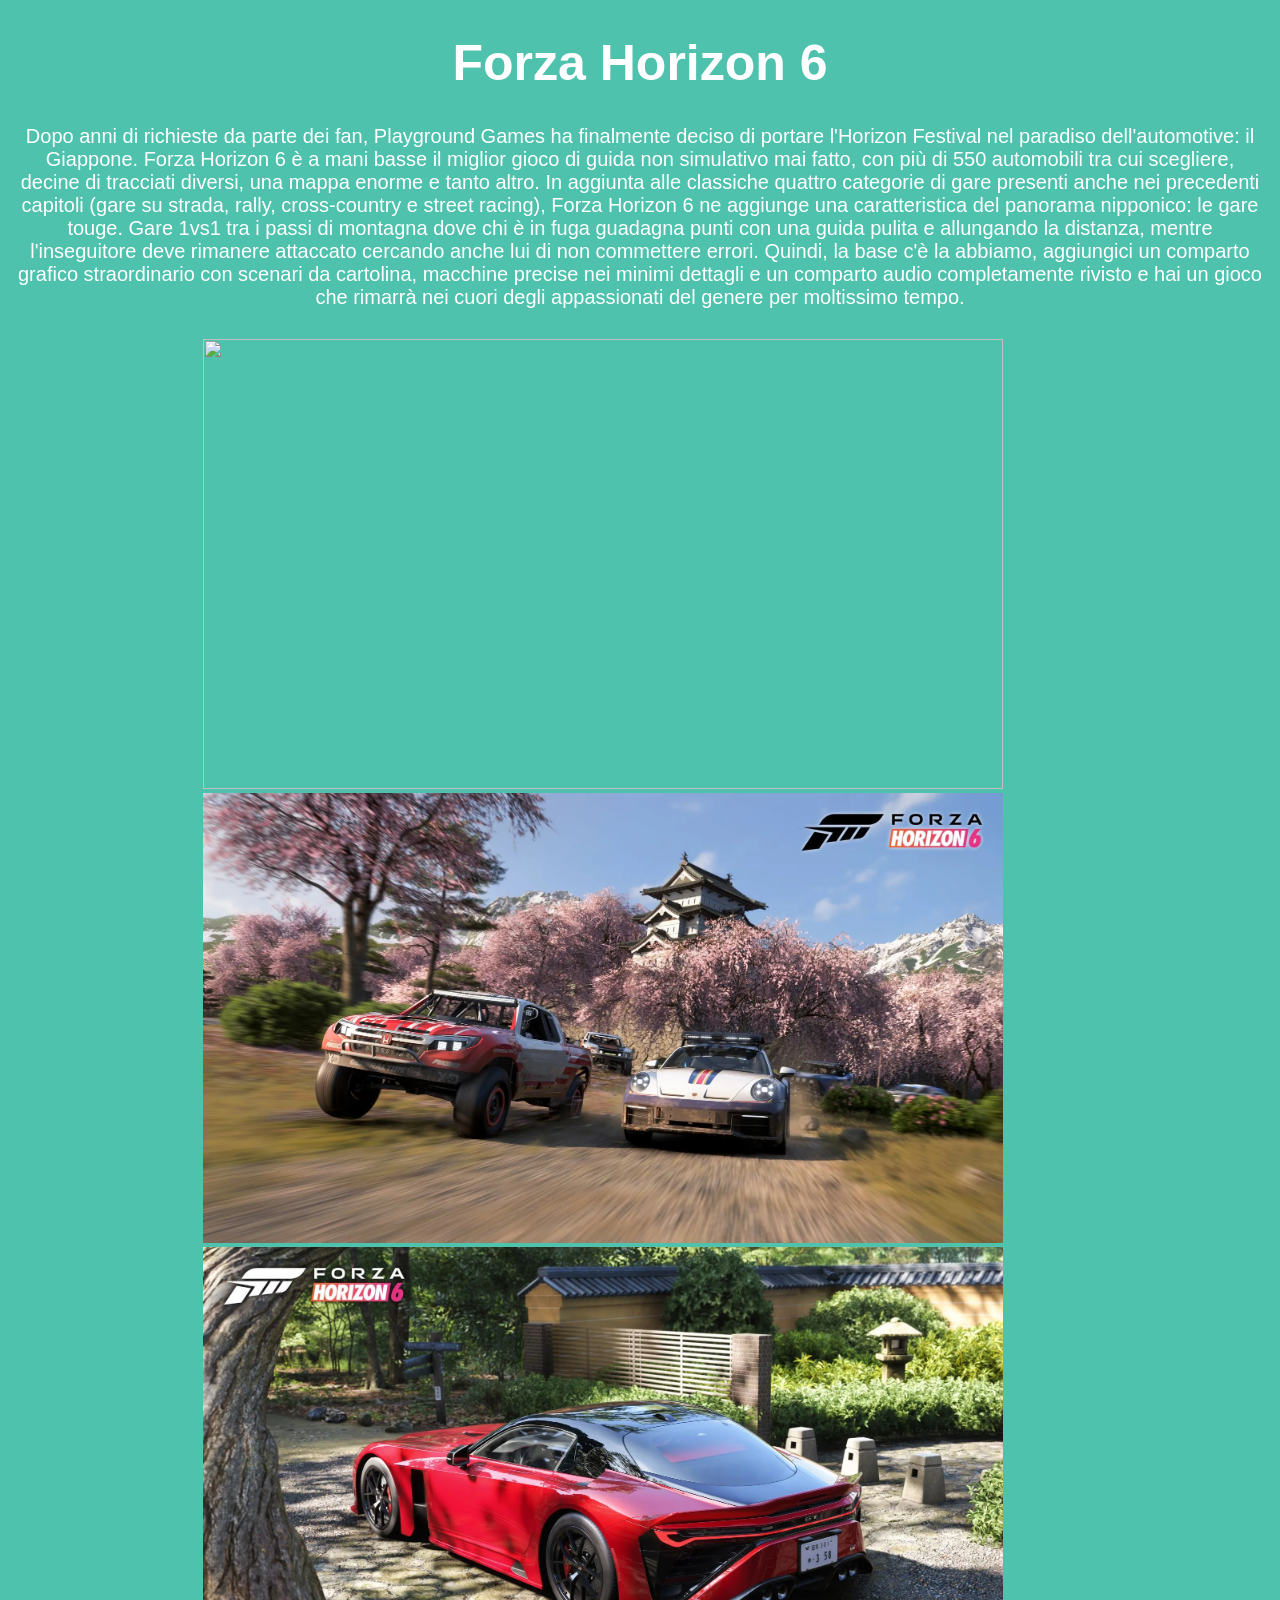
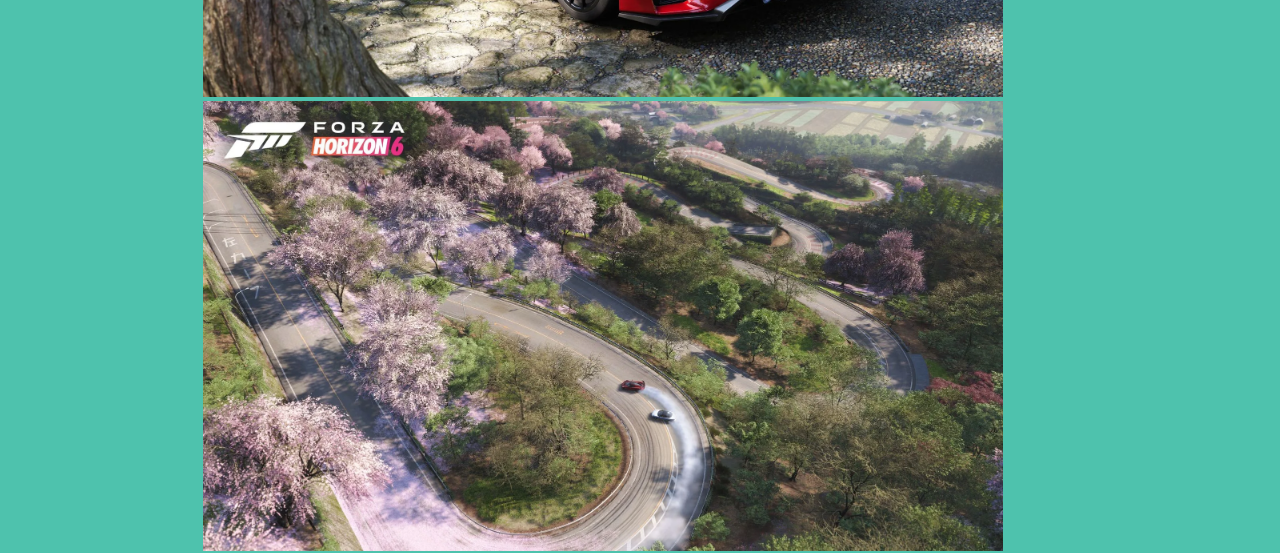
==== ForzaHorizon6/index.html @ adc7a367 "Add files via upload" ====
<!DOCTYPE html>
<html>
<head>
	<title>Forza Horizon 6</title>
	<link href="/stile.css" rel="stylesheet" type="text/css">
	<style> body{background-color:#4ec2ad;}</style>
	<script type="text/javascript" id="cookiebanner" src="https://cdn.jsdelivr.net/gh/dobarkod/cookie-banner@1.2.2/dist/cookiebanner.min.js"></script>
</head>

<body>
	<div class=forza>
	<h1> Forza Horizon 6</h1>
	<p> Dopo anni di richieste da parte dei fan, Playground Games ha finalmente deciso di portare l'Horizon Festival nel paradiso dell'automotive: il Giappone. Forza Horizon 6 è a mani basse il miglior gioco di guida non simulativo mai fatto, con più di 550 automobili tra cui scegliere, decine di tracciati diversi, una mappa enorme e tanto altro. In aggiunta alle classiche quattro categorie di gare presenti anche nei precedenti capitoli (gare su strada, rally, cross-country e street racing), Forza Horizon 6 ne aggiunge una caratteristica del panorama nipponico: le gare touge. Gare 1vs1 tra i passi di montagna dove chi è in fuga guadagna punti con una guida pulita e allungando la distanza, mentre l'inseguitore deve rimanere attaccato cercando anche lui di non commettere errori.
	Quindi, la base c'è la abbiamo, aggiungici un comparto grafico straordinario con scenari da cartolina, macchine precise nei minimi dettagli e un comparto audio completamente rivisto e hai un gioco che rimarrà nei cuori degli appassionati del genere per moltissimo tempo.</p>
	</div>
	<img src="https://www.smartworld.it/images/2026/01/22/forza-horizon-6-uscita-3-_1200x675.jpg" class="imgrettangolari imgsopra"></img>
	<img src="massive_Forza_Horizon6_Launch_03_Hirosaki_Castle_16x9_WM_405a5941e3.jpg" class="imgrettangolari imgsopra"></img>
	<img src="massive_Forza_Horizon6_Preview_10_Cover_Car_Temple_16x9_WM_56ced824f9.jpg" class="imgrettangolari imgsopra"></img>
	<img src="massive_Forza_Horizon6_Pre_Order_05_Touge_16x9_WM_8269eed50a.jpg" class="imgrettangolari imgsopra"></img>
</body>
</html>
---- stile.css ----
img{margin-right: 30px;
	margin-left: 30px;}
h1{font-size: 50px;}
h2{font-size: 30px;}
p{font-size: 20px;
	margin-right: 10px;
	margin-left: 10px}
.imgsopra{	position: relative;
	top: 10px;
	left: 165px;}
.imgsotto{position: relative;
	top: 20px;
	left: 425px;}
.imgGTA{position: relative;
	top: 480px;
	right: 520px;}
.homepage{color:white;text-align:center;font-family: "Verdana", sans-serif;}
.residentevil{color:#f4f4f4;text-align:center;font-family: "Courier New", monospace;}
.zelda{color:#fae6b6;text-align:center;font-family: "Verdana", sans-serif;}
.starwars{color:#272624;text-align:center;font-family: "Verdana", sans-serif;}
.forza{color:white;text-align:center;font-family: "Verdana", sans-serif;}
.gta{color:#e0d9ff;text-align:center;font-family: "Verdana", sans-serif;}
.pragmata{text-align:center;font-family: "Verdana", sans-serif;}
.imgquadrate{width:450px;height:450px;}
.imgrettangolari{width:800px;height:450px;}
.imgZelda1998{width:600px;height:450px;}
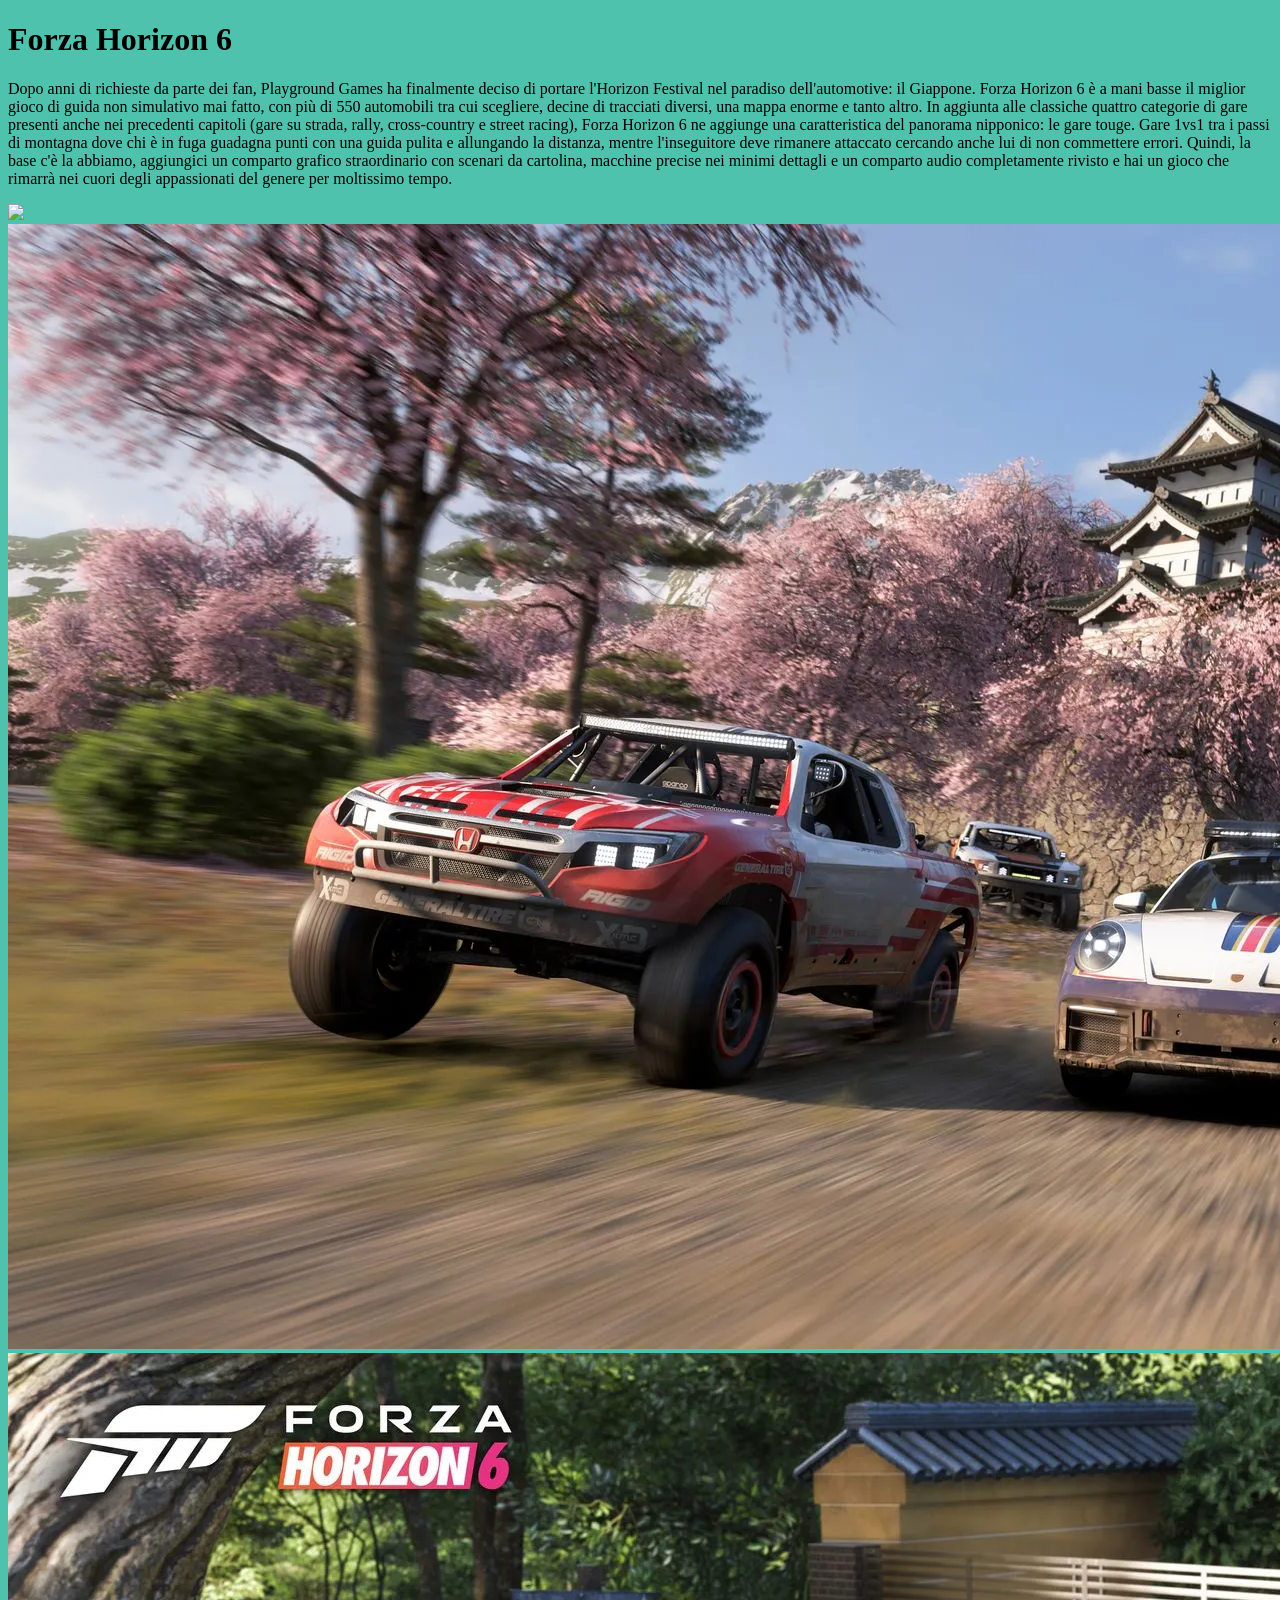
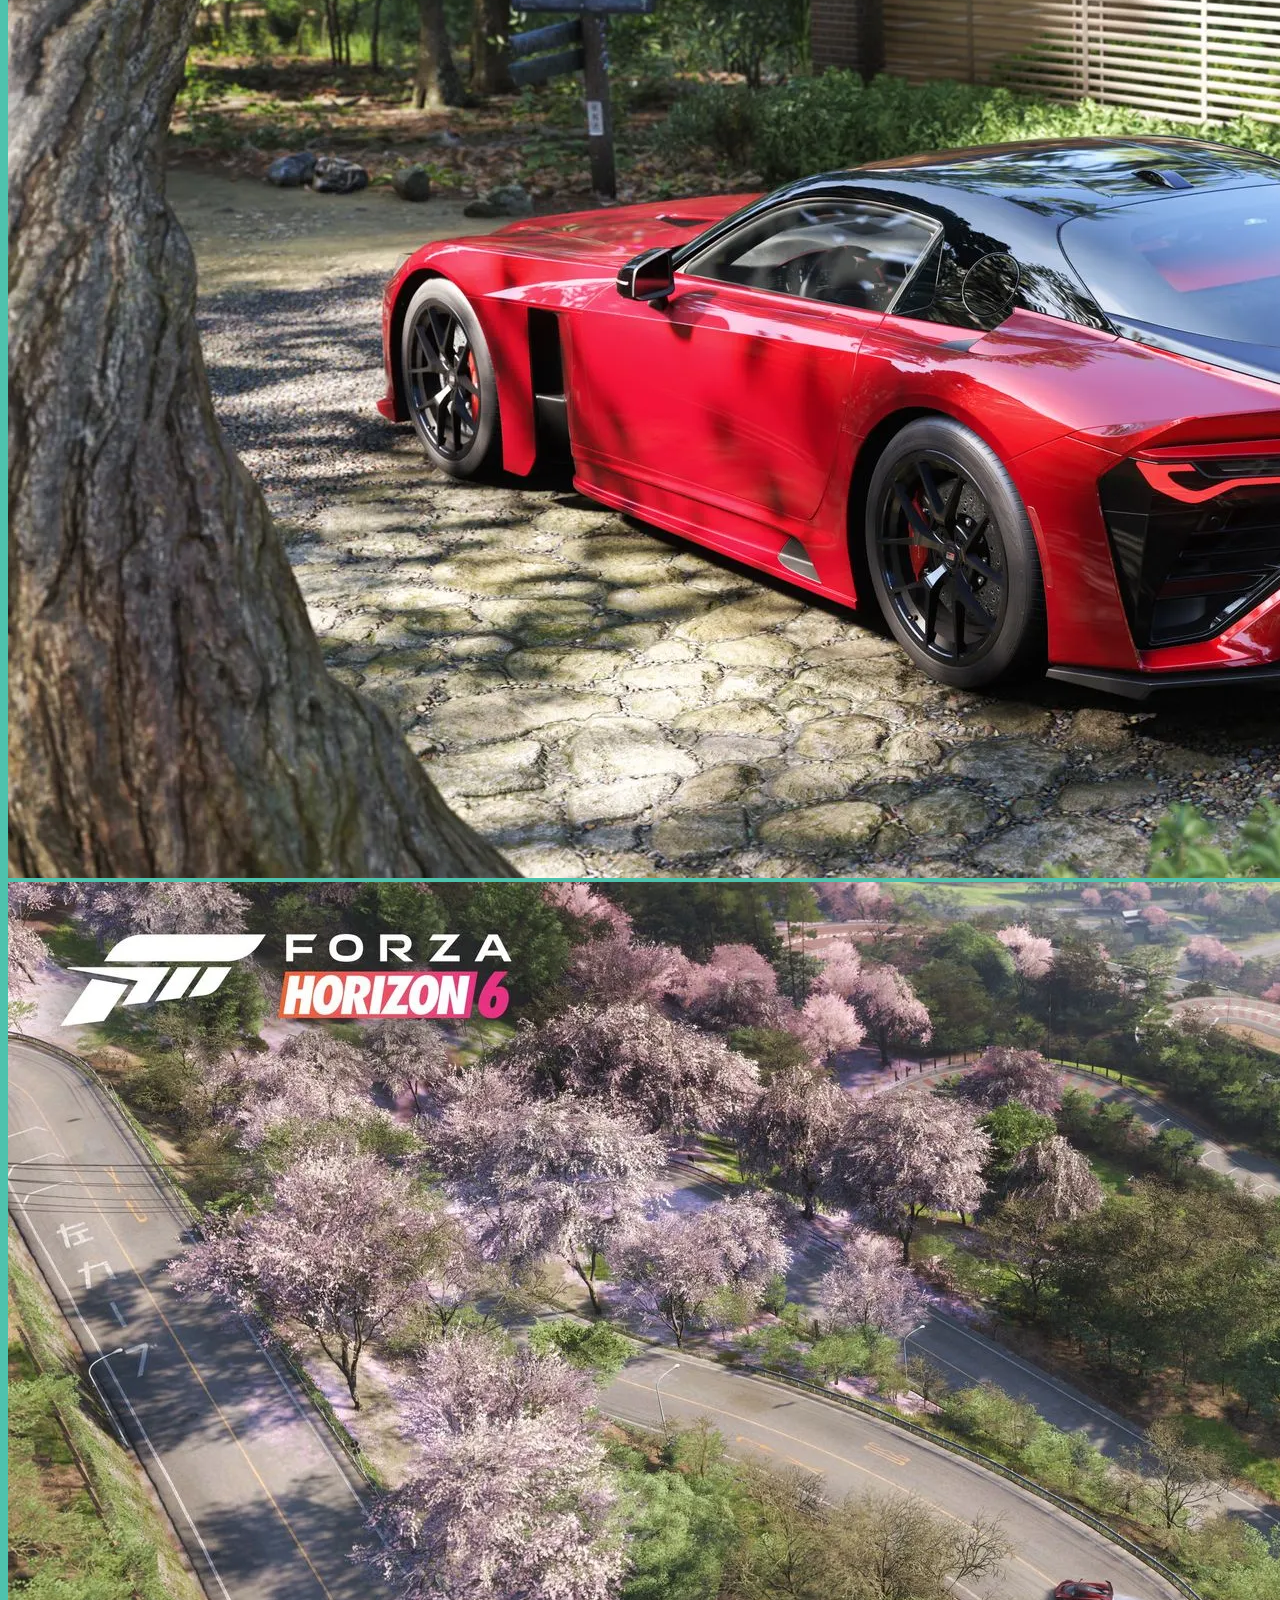
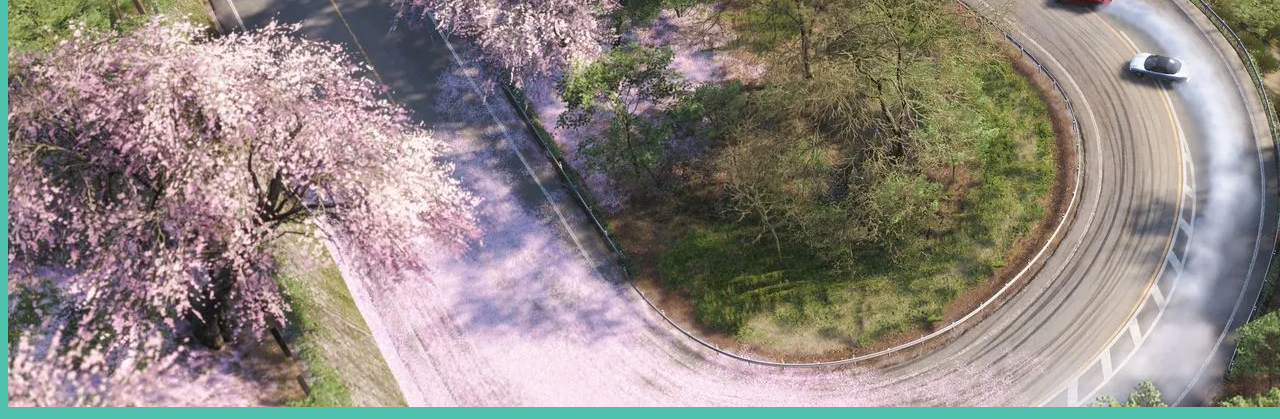
==== commit d0446d33: "Update index.html" ====
--- a/ForzaHorizon6/index.html
+++ b/ForzaHorizon6/index.html
@@ -2,7 +2,7 @@
 <html>
 <head>
 	<title>Forza Horizon 6</title>
-	<link href="/stile.css" rel="stylesheet" type="text/css">
+	<link href="/TopVideogiochi2026/stile.css" rel="stylesheet" type="text/css">
 	<style> body{background-color:#4ec2ad;}</style>
 	<script type="text/javascript" id="cookiebanner" src="https://cdn.jsdelivr.net/gh/dobarkod/cookie-banner@1.2.2/dist/cookiebanner.min.js"></script>
 </head>
@@ -18,4 +18,4 @@
 	<img src="massive_Forza_Horizon6_Preview_10_Cover_Car_Temple_16x9_WM_56ced824f9.jpg" class="imgrettangolari imgsopra"></img>
 	<img src="massive_Forza_Horizon6_Pre_Order_05_Touge_16x9_WM_8269eed50a.jpg" class="imgrettangolari imgsopra"></img>
 </body>
-</html>+</html>
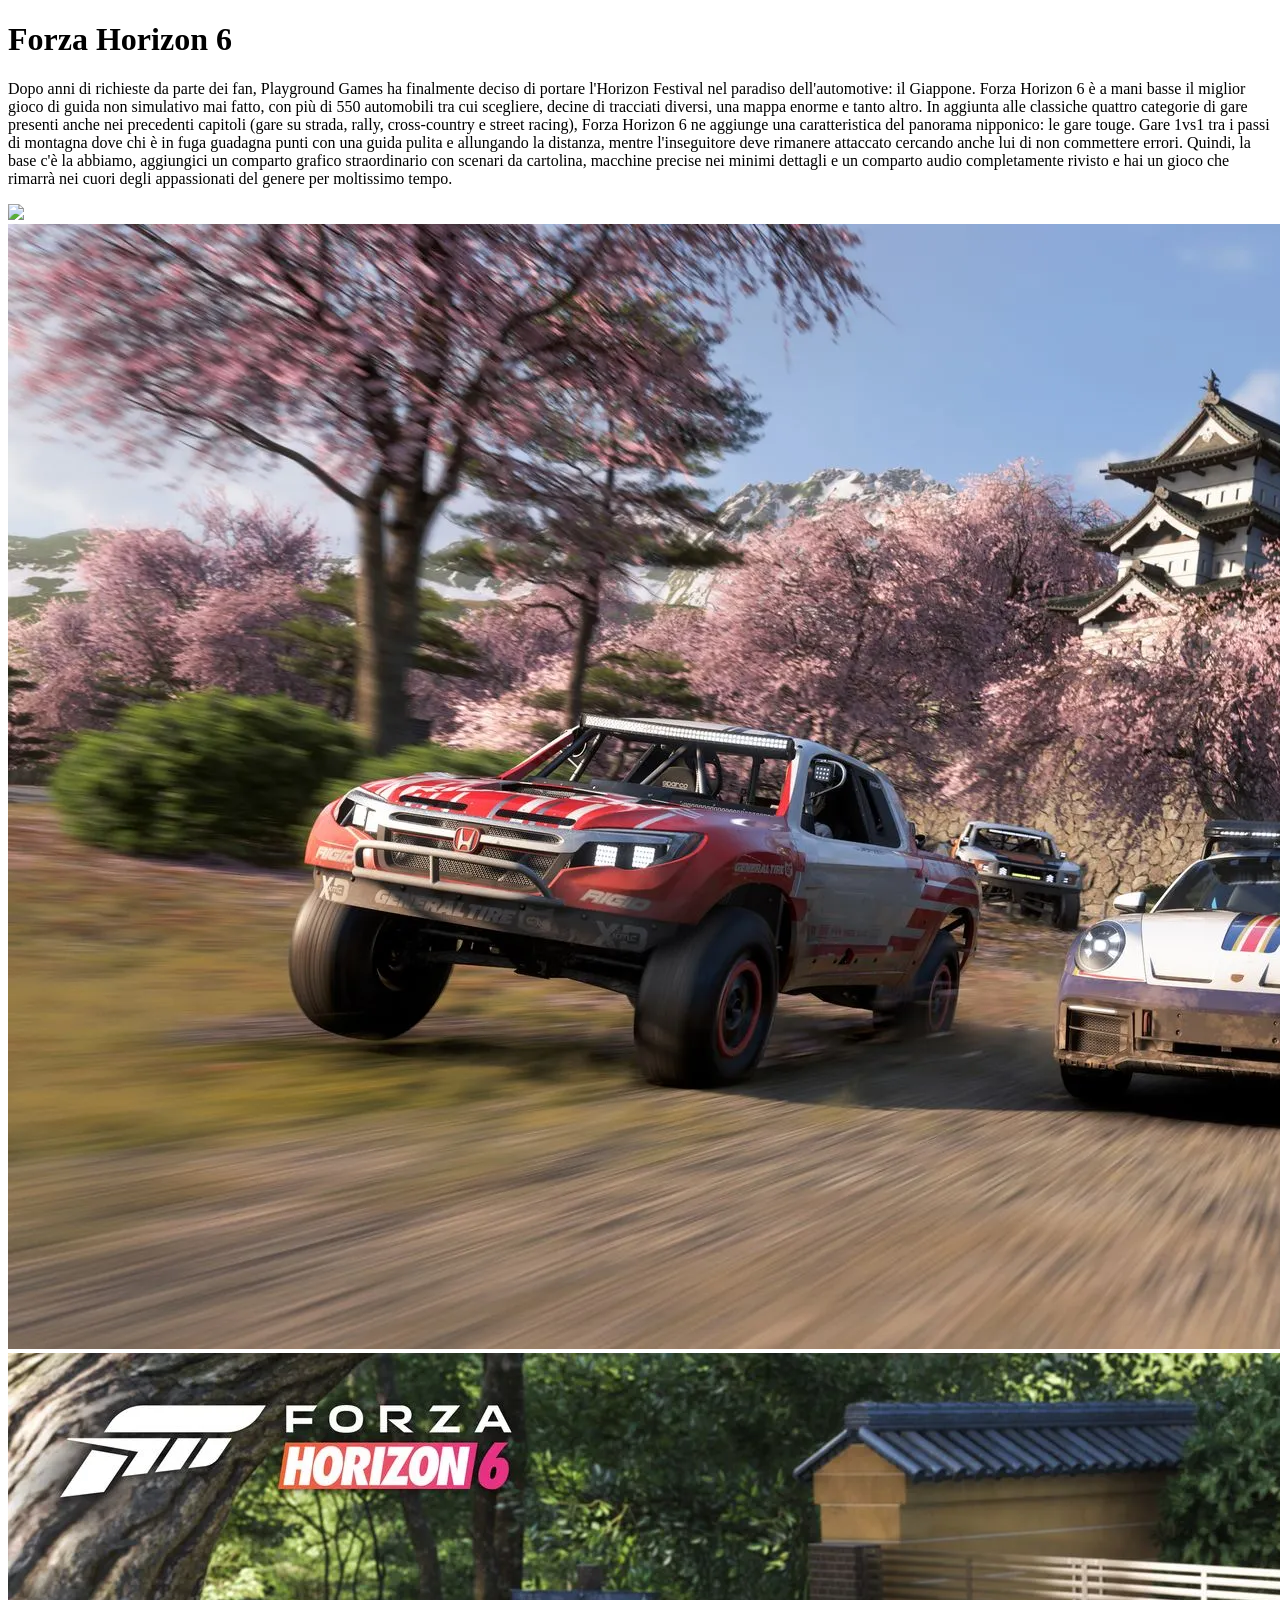
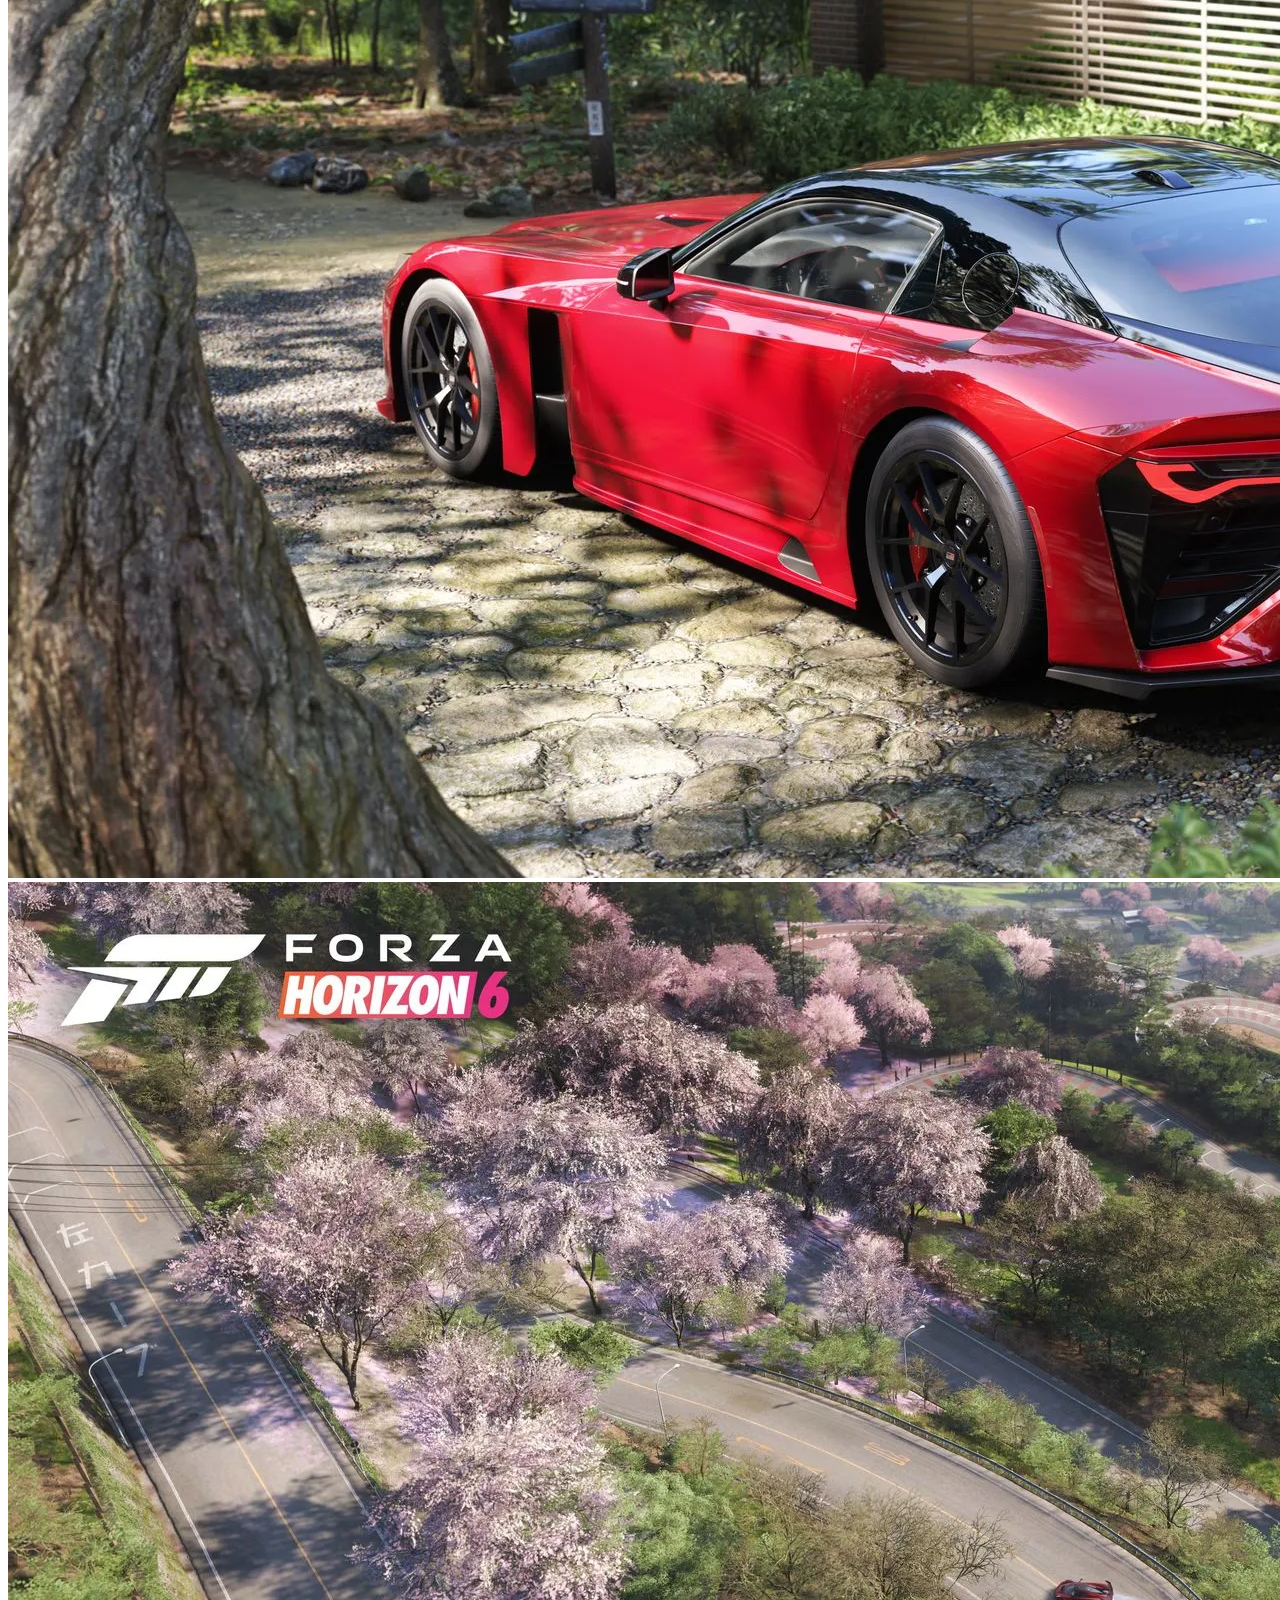
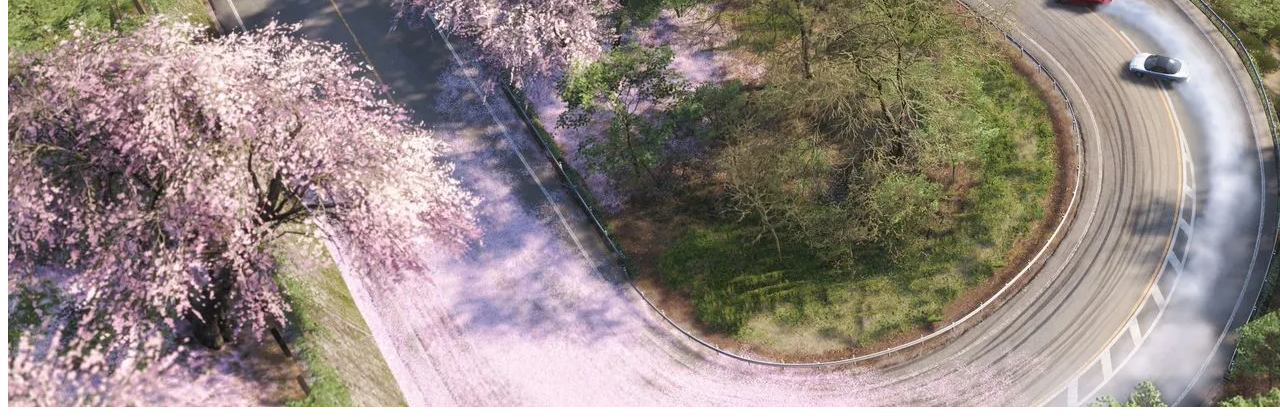
==== commit de13107d: "Update index.html ForzaHorizon6" ====
--- a/ForzaHorizon6/index.html
+++ b/ForzaHorizon6/index.html
@@ -3,19 +3,18 @@
 <head>
 	<title>Forza Horizon 6</title>
 	<link href="/TopVideogiochi2026/stile.css" rel="stylesheet" type="text/css">
-	<style> body{background-color:#4ec2ad;}</style>
 	<script type="text/javascript" id="cookiebanner" src="https://cdn.jsdelivr.net/gh/dobarkod/cookie-banner@1.2.2/dist/cookiebanner.min.js"></script>
 </head>
 
-<body>
+<body class=forzaBG>
 	<div class=forza>
 	<h1> Forza Horizon 6</h1>
 	<p> Dopo anni di richieste da parte dei fan, Playground Games ha finalmente deciso di portare l'Horizon Festival nel paradiso dell'automotive: il Giappone. Forza Horizon 6 è a mani basse il miglior gioco di guida non simulativo mai fatto, con più di 550 automobili tra cui scegliere, decine di tracciati diversi, una mappa enorme e tanto altro. In aggiunta alle classiche quattro categorie di gare presenti anche nei precedenti capitoli (gare su strada, rally, cross-country e street racing), Forza Horizon 6 ne aggiunge una caratteristica del panorama nipponico: le gare touge. Gare 1vs1 tra i passi di montagna dove chi è in fuga guadagna punti con una guida pulita e allungando la distanza, mentre l'inseguitore deve rimanere attaccato cercando anche lui di non commettere errori.
 	Quindi, la base c'è la abbiamo, aggiungici un comparto grafico straordinario con scenari da cartolina, macchine precise nei minimi dettagli e un comparto audio completamente rivisto e hai un gioco che rimarrà nei cuori degli appassionati del genere per moltissimo tempo.</p>
 	</div>
-	<img src="https://www.smartworld.it/images/2026/01/22/forza-horizon-6-uscita-3-_1200x675.jpg" class="imgrettangolari imgsopra"></img>
-	<img src="massive_Forza_Horizon6_Launch_03_Hirosaki_Castle_16x9_WM_405a5941e3.jpg" class="imgrettangolari imgsopra"></img>
-	<img src="massive_Forza_Horizon6_Preview_10_Cover_Car_Temple_16x9_WM_56ced824f9.jpg" class="imgrettangolari imgsopra"></img>
-	<img src="massive_Forza_Horizon6_Pre_Order_05_Touge_16x9_WM_8269eed50a.jpg" class="imgrettangolari imgsopra"></img>
+	<img src="https://www.smartworld.it/images/2026/01/22/forza-horizon-6-uscita-3-_1200x675.jpg" class="imgrettangolari imgpagine"></img>
+	<img src="massive_Forza_Horizon6_Launch_03_Hirosaki_Castle_16x9_WM_405a5941e3.jpg" class="imgrettangolari imgpagine"></img>
+	<img src="massive_Forza_Horizon6_Preview_10_Cover_Car_Temple_16x9_WM_56ced824f9.jpg" class="imgrettangolari imgpagine"></img>
+	<img src="massive_Forza_Horizon6_Pre_Order_05_Touge_16x9_WM_8269eed50a.jpg" class="imgrettangolari imgpagine"></img>
 </body>
 </html>
